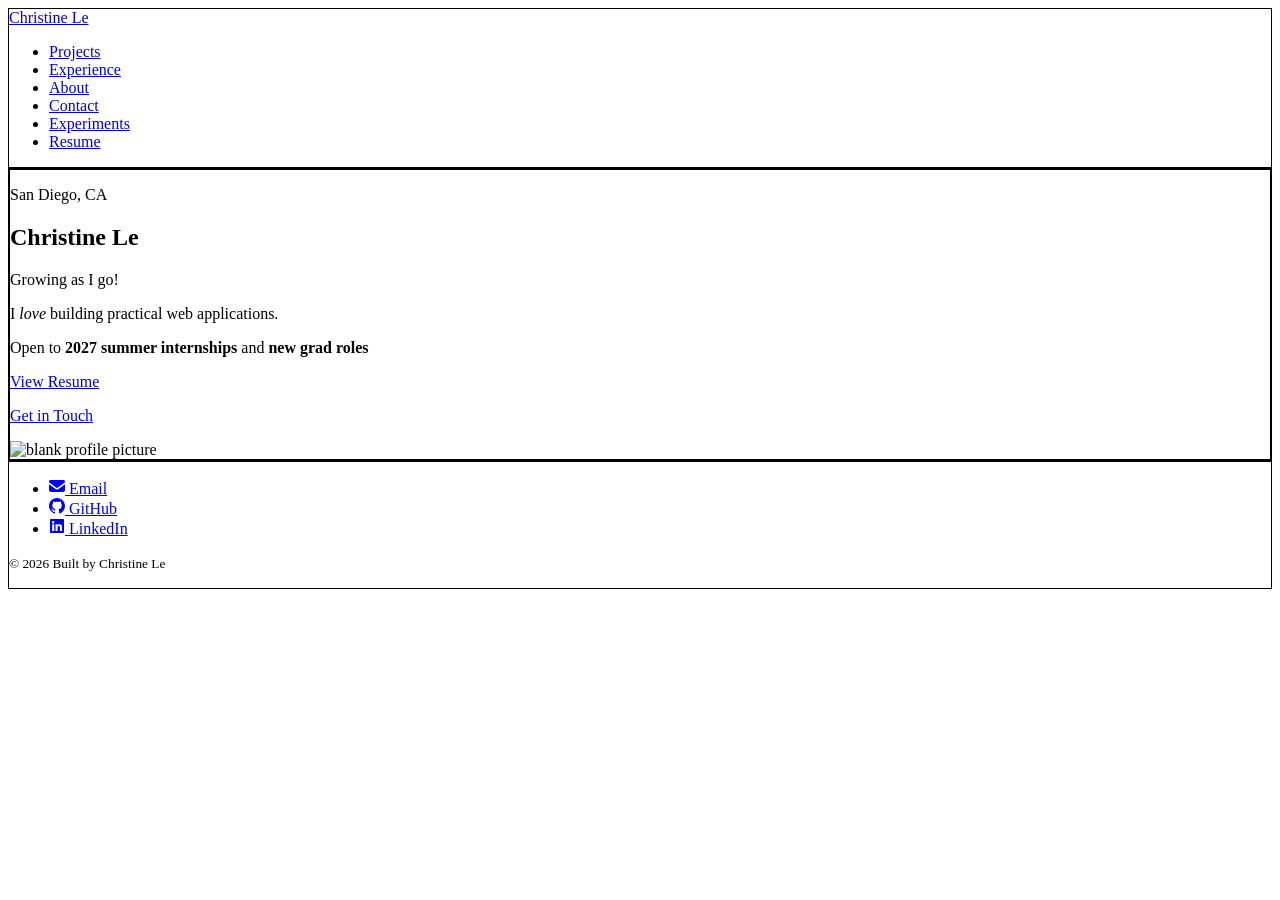
==== index.html @ 9502240c "add hw2 files and cheese part" ====
<!doctype html>
<html lang="en">
  <head>
    <meta charset="UTF-8" />
    <meta name="viewport" content="width=device-width, initial-scale=1.0" />
    <meta
      name="description"
      content="Christine Le's portfolio which features her projects, experience, and contact info."
    />
    <link rel="icon" href="favicon.svg" />
    <title>Christine Le | Home</title>
    <script src="js/analytics.js" defer></script>
    <style>
      header,
      main,
      section,
      article,
      footer {
        border: 1px solid black;
      }
    </style>
  </head>
  <body>
    <noscript>
      <p>
        Javascript is currently disabled, so analytics won't run, but everything
        else will work
      </p>
    </noscript>
    <header>
      <a href="index.html">Christine Le</a>
      <nav>
        <ul>
          <li><a href="projects.html">Projects</a></li>
          <li><a href="experience.html">Experience</a></li>
          <li><a href="about.html">About</a></li>
          <li><a href="contact.html">Contact</a></li>
          <li><a href="experiments.html">Experiments</a></li>
          <li>
            <a
              href="files/Christine_Le_Resume.pdf"
              target="_blank"
              rel="noopener noreferrer"
              >Resume</a
            >
          </li>
        </ul>
      </nav>
    </header>

    <main>
      <section>
        <div class="intro-text">
          <p>San Diego, CA</p>
          <h1>Christine Le</h1>
          <p>Growing as I go!</p>
          <p>I <em>love</em> building practical web applications.</p>
          <p>
            Open to <strong>2027 summer internships</strong> and
            <strong>new grad roles</strong>
          </p>
          <p>
            <a
              href="files/Christine_Le_Resume.pdf"
              target="_blank"
              rel="noopener noreferrer"
              >View Resume</a
            >
          </p>
          <p><a href="contact.html">Get in Touch</a></p>
        </div>

        <picture>
          <source srcset="media/pfp-blank.webp" type="image/webp" />
          <img
            src="media/pfp-blank.jpeg"
            alt="blank profile picture"
            width="150"
            height="150"
          />
        </picture>
      </section>
    </main>

    <footer>
      <ul>
        <li>
          <a href="mailto:christinele1301@gmail.com">
            <svg
              xmlns="http://www.w3.org/2000/svg"
              width="16"
              height="16"
              fill="currentColor"
              viewBox="0 0 512 512"
              aria-hidden="true"
            >
              <!--!Font Awesome Free v7.3.1 by @fontawesome - https://fontawesome.com License - https://fontawesome.com/license/free Copyright 2026 Fonticons, Inc.-->
              <path
                d="M48 64c-26.5 0-48 21.5-48 48 0 15.1 7.1 29.3 19.2 38.4l208 156c17.1 12.8 40.5 12.8 57.6 0l208-156c12.1-9.1 19.2-23.3 19.2-38.4 0-26.5-21.5-48-48-48L48 64zM0 196L0 384c0 35.3 28.7 64 64 64l384 0c35.3 0 64-28.7 64-64l0-188-198.4 148.8c-34.1 25.6-81.1 25.6-115.2 0L0 196z"
              />
            </svg>
            Email
          </a>
        </li>
        <li>
          <a href="https://github.com/christxnele">
            <svg
              xmlns="http://www.w3.org/2000/svg"
              width="16"
              height="16"
              fill="currentColor"
              viewBox="0 0 512 512"
              aria-hidden="true"
            >
              <!--!Font Awesome Free v7.3.1 by @fontawesome - https://fontawesome.com License - https://fontawesome.com/license/free Copyright 2026 Fonticons, Inc.-->
              <path
                d="M216.5 362.5c-66-8-112.5-55.5-112.5-117 0-25 9-52 24-70-6.5-16.5-5.5-51.5 2-66 20-2.5 47 8 63 22.5 19-6 39-9 63.5-9s44.5 3 62.5 8.5c15.5-14 43-24.5 63-22 7 13.5 8 48.5 1.5 65.5 16 19 24.5 44.5 24.5 70.5 0 61.5-46.5 108-113.5 116.5 17 11 28.5 35 28.5 62.5l0 52C323 491.5 335.5 500 350.5 494 441 459.5 512 369 512 257 512 115.5 397 0 255.5 0S0 115.5 0 257c0 111 70.5 203 165.5 237.5 13.5 5 26.5-4 26.5-17.5l0-40c-7 3-16 5-24 5-33 0-52.5-18-66.5-51.5-5.5-13.5-11.5-21.5-23-23-6-.5-8-3-8-6 0-6 10-10.5 20-10.5 14.5 0 27 9 40 27.5 10 14.5 20.5 21 33 21s20.5-4.5 32-16c8.5-8.5 15-16 21-21z"
              />
            </svg>
            GitHub
          </a>
        </li>
        <li>
          <a href="https://linkedin.com/in/christnele/">
            <svg
              xmlns="http://www.w3.org/2000/svg"
              width="16"
              height="16"
              fill="currentColor"
              viewBox="0 0 448 512"
              aria-hidden="true"
            >
              <!--!Font Awesome Free v7.3.1 by @fontawesome - https://fontawesome.com License - https://fontawesome.com/license/free Copyright 2026 Fonticons, Inc.-->
              <path
                d="M416 32L31.9 32C14.3 32 0 46.5 0 64.3L0 447.7C0 465.5 14.3 480 31.9 480L416 480c17.6 0 32-14.5 32-32.3l0-383.4C448 46.5 433.6 32 416 32zM135.4 416l-66.4 0 0-213.8 66.5 0 0 213.8-.1 0zM102.2 96a38.5 38.5 0 1 1 0 77 38.5 38.5 0 1 1 0-77zM384.3 416l-66.4 0 0-104c0-24.8-.5-56.7-34.5-56.7-34.6 0-39.9 27-39.9 54.9l0 105.8-66.4 0 0-213.8 63.7 0 0 29.2 .9 0c8.9-16.8 30.6-34.5 62.9-34.5 67.2 0 79.7 44.3 79.7 101.9l0 117.2z"
              />
            </svg>
            LinkedIn
          </a>
        </li>
      </ul>
      <p><small>&copy; 2026 Built by Christine Le</small></p>
    </footer>
  </body>
</html>
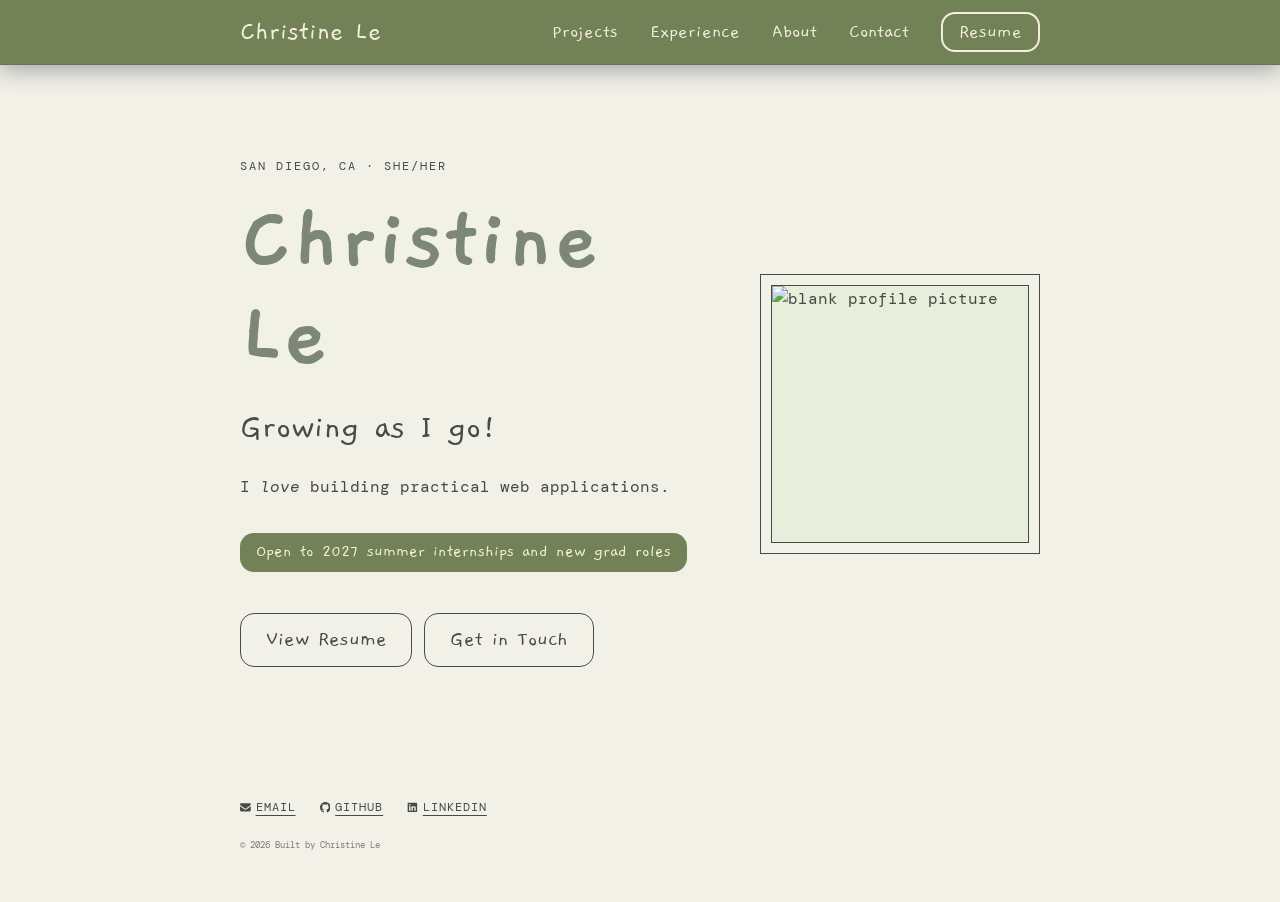
==== commit 88cfa0b5: "finish styling portfolio" ====
--- a/index.html
+++ b/index.html
@@ -8,17 +8,9 @@
       content="Christine Le's portfolio which features her projects, experience, and contact info."
     />
     <link rel="icon" href="favicon.svg" />
+    <link rel="stylesheet" href="style.css">
     <title>Christine Le | Home</title>
     <script src="js/analytics.js" defer></script>
-    <style>
-      header,
-      main,
-      section,
-      article,
-      footer {
-        border: 1px solid black;
-      }
-    </style>
   </head>
   <body>
     <noscript>
@@ -27,17 +19,15 @@
         else will work
       </p>
     </noscript>
-    <header>
+    <header class="nav">
       <a href="index.html">Christine Le</a>
       <nav>
-        <ul>
+        <ul class="header-links">
           <li><a href="projects.html">Projects</a></li>
           <li><a href="experience.html">Experience</a></li>
           <li><a href="about.html">About</a></li>
-          <li><a href="contact.html">Contact</a></li>
-          <li><a href="experiments.html">Experiments</a></li>
-          <li>
-            <a
+          <li><a href="contact.html">Contact</a></li>          <li>
+            <a class="resume-link"
               href="files/Christine_Le_Resume.pdf"
               target="_blank"
               rel="noopener noreferrer"
@@ -49,36 +39,39 @@
     </header>
 
     <main>
-      <section>
+      <section class="hero">
         <div class="intro-text">
-          <p>San Diego, CA</p>
+          <p class="meta-data">San Diego, CA &middot; she/her</p>
           <h1>Christine Le</h1>
-          <p>Growing as I go!</p>
+          <p class="tagline">Growing as I go!</p>
           <p>I <em>love</em> building practical web applications.</p>
-          <p>
+          <p class="status">
             Open to <strong>2027 summer internships</strong> and
             <strong>new grad roles</strong>
           </p>
-          <p>
+          <p class="button-row">
             <a
+              class="button"
               href="files/Christine_Le_Resume.pdf"
               target="_blank"
               rel="noopener noreferrer"
               >View Resume</a
             >
+            <a class="button" href="contact.html">Get in Touch</a>
           </p>
-          <p><a href="contact.html">Get in Touch</a></p>
         </div>
 
-        <picture>
-          <source srcset="media/pfp-blank.webp" type="image/webp" />
-          <img
-            src="media/pfp-blank.jpeg"
-            alt="blank profile picture"
-            width="150"
-            height="150"
-          />
-        </picture>
+        <div class="pfp-frame">
+          <picture>
+            <source srcset="media/pfp-blank.webp" type="image/webp" />
+            <img
+              src="media/pfp-blank.jpeg"
+              alt="blank profile picture"
+              width="150"
+              height="150"
+            />
+          </picture>
+        </div>
       </section>
     </main>
 
--- a/style.css
+++ b/style.css
@@ -0,0 +1,1348 @@
+@import url('https://fonts.googleapis.com/css2?family=Gaegu&display=swap');
+@import url('https://fonts.googleapis.com/css2?family=DM+Mono:ital,wght@0,300;0,400;0,500;1,300;1,400;1,500&display=swap');
+:root {
+    --font-body: 'DM Mono', monospace;
+    --font-display: 'Gaegu', cursive;
+    --color-bg: #f2f1e8;
+    --color-nav: #728156;
+    --color-nav-text: #f3efdc;
+    --color-text-green: #7D8778;
+    --color-text: #4a4a44;
+    --color-muted: #7a7a72;
+    --color-frame-fill: #e8eedc;
+    --color-band: #e9e8dd;
+    --color-tag: #d5e0bf;
+    --font-size-body: 1rem;
+    --page-gutter: 15rem;
+    --radius: 14px;
+}
+body {
+    margin: 0;
+    background-color: var(--color-bg);
+    color: var(--color-text);
+    font-family: var(--font-body);
+    font-size: var(--font-size-body);
+    line-height: 1.6;
+}
+
+/* visible focus for every interactive element */
+a:focus-visible, button:focus-visible,
+input:focus-visible, textarea:focus-visible,
+select:focus-visible {
+    outline: 3px dashed var(--color-nav);
+    outline-offset: 3px;
+}
+
+/* NAV BAR */
+.nav {
+    font-family: var(--font-display);
+    display: flex;
+    justify-content: space-between;
+    border-bottom: 1px solid rgb(111, 110, 110);
+    box-shadow: 0px 4px 25px 1px rgb(162, 162, 162);
+    background-color: var(--color-nav);
+    align-items: center;
+    padding: 0rem var(--page-gutter);
+
+}
+
+/* nav links on the right */
+.header-links {
+    display: flex;
+    gap: 2rem;
+    list-style: none;
+    text-decoration: none;
+}
+
+.nav a {
+    text-decoration: none;
+    color: var(--color-nav-text);
+    transition: ease 0.2s;
+}
+
+.nav > a {
+    font-size: 1.75rem;
+}
+
+.nav a:hover{
+    color: #c6c3ad;
+}
+
+.nav a.active {
+    text-decoration: underline;
+    text-underline-offset: 6px;
+}
+
+.nav a:focus-visible {
+    outline-color: var(--color-nav-text);
+}
+
+.header-links a {
+    font-size: 1.25rem;
+}
+
+/* outlined resume btn */
+.resume-link {
+    border: 2px solid var(--color-nav-text);
+    padding: 0.4em 0.8em;
+    border-radius: var(--radius);
+}
+
+.nav .resume-link:hover {
+    background-color: var(--color-bg);
+    color: var(--color-text-green);
+}
+
+
+/* BODY SECTION*/
+h1 {
+    font-family: var(--font-display);
+    font-size: 6rem;
+    line-height: 1;
+    margin: 1rem 0 0;
+    color: var(--color-text-green);
+}
+.meta-data {
+    font-size: 0.75rem;
+    text-transform: uppercase;
+    letter-spacing: 2px;
+}
+
+/* HERO */
+.hero {
+    display: flex;
+    justify-content: space-between;
+    align-items: center;
+    gap: 4rem;
+    padding: 5rem var(--page-gutter);
+}
+
+.tagline {
+    font-family: var(--font-display);
+    font-size: 2.25rem;
+    margin: 1rem 0;
+}
+
+/* green status pill */
+.status {
+    display: inline-block;
+    background-color: var(--color-nav);
+    color: var(--color-nav-text);
+    font-family: var(--font-display);
+    font-size: 1.1rem;
+    padding: 0.3em 0.9em;
+    border-radius: var(--radius);
+}
+
+.status strong {
+    font-weight: normal;
+}
+
+/* hero btns */
+.button-row {
+    display: flex;
+    flex-wrap: wrap;
+    gap: 0.75rem;
+    margin-top: 1.5rem;
+}
+
+/* outline btn, goes green on hover */
+.button {
+    font-family: var(--font-display);
+    font-size: 1.4rem;
+    color: var(--color-text);
+    text-decoration: none;
+    border: 1px solid var(--color-text);
+    border-radius: var(--radius);
+    padding: 0.35em 1.1em;
+    transition: ease 0.2s;
+}
+
+.button:hover {
+    background-color: var(--color-nav);
+    border-color: var(--color-nav);
+    color: var(--color-nav-text);
+}
+
+/* PROFILE PICTURE FRAME */
+.pfp-frame {
+    flex-shrink: 0;
+    border: 1.5px solid var(--color-text);
+    padding: 10px;
+}
+
+.pfp-frame img {
+    display: block;
+    width: 16rem;
+    height: 16rem;
+    object-fit: cover;
+    border: 1px solid var(--color-text);
+    background-color: var(--color-frame-fill);
+}
+
+/* FOOTER */
+footer {
+    padding: 2rem var(--page-gutter) 3rem;
+}
+
+/* footer links in a row */
+footer ul {
+    display: flex;
+    flex-wrap: wrap;
+    gap: 1.5rem;
+    list-style: none;
+    padding: 0;
+    margin: 0 0 1rem;
+}
+
+footer a {
+    display: inline-flex;
+    align-items: center;
+    gap: 0.4em;
+    font-size: 0.75rem;
+    text-transform: uppercase;
+    letter-spacing: 1px;
+    color: var(--color-text);
+    text-underline-offset: 4px;
+    transition: ease 0.2s;
+}
+
+footer a:hover {
+    color: var(--color-nav);
+}
+
+/* keep icons text sized */
+footer svg {
+    width: 0.9em;
+    height: 0.9em;
+}
+
+footer ul + p {
+    font-size: 0.7rem;
+    color: var(--color-muted);
+    margin: 0;
+}
+
+/* ABOUT PAGE */
+.hero hgroup {
+    margin-bottom: 1.5rem;
+}
+
+.about-section {
+    padding: 3rem var(--page-gutter);
+    border-top: 1px solid var(--color-muted);
+}
+
+/* Education and Off the Clock get a darker band */
+.about-section:nth-of-type(even) {
+    background-color: var(--color-band);
+}
+
+h2 {
+    font-family: var(--font-display);
+    font-size: 2.5rem;
+    font-weight: normal;
+    margin: 0 0 1.5rem;
+    padding-bottom: 0.5rem;
+    border-bottom: 1px solid var(--color-muted);
+}
+
+/* school info box */
+.edu-card {
+    display: flex;
+    justify-content: space-between;
+    gap: 2rem;
+    border: 1px solid var(--color-text);
+    padding: 1.5rem 2rem;
+}
+
+.edu-card h3 {
+    font-family: var(--font-display);
+    font-size: 1.75rem;
+    margin: 0;
+}
+
+/* tiny gray caps labels */
+.label,
+.edu-card dt,
+.skills-grid h3 {
+    font-size: 0.7rem;
+    text-transform: uppercase;
+    letter-spacing: 1px;
+    color: var(--color-muted);
+}
+
+.edu-card dd {
+    margin: 0 0 0.75rem;
+}
+
+/* skill pills */
+.tags {
+    display: flex;
+    flex-wrap: wrap;
+    gap: 0.5rem;
+    list-style: none;
+    padding: 0;
+    margin: 0;
+}
+
+.tags li {
+    background-color: var(--color-tag);
+    font-size: 0.85rem;
+    padding: 0.2em 0.8em;
+    border-radius: var(--radius);
+}
+
+/* 3 cols */
+.skills-grid {
+    display: grid;
+    grid-template-columns: repeat(3, 1fr);
+    gap: 2rem;
+}
+
+/* hobby cards, 3 across */
+.hobby-grid {
+    display: grid;
+    grid-template-columns: repeat(3, 1fr);
+    gap: 1.5rem;
+}
+
+.hobby-grid article {
+    border: 1px solid var(--color-text);
+    background-color: var(--color-bg);
+    padding: 1rem;
+}
+
+.hobby-grid img {
+    display: block;
+    width: 100%;
+    height: 10rem;
+    object-fit: cover;
+    background-color: var(--color-frame-fill);
+}
+
+.hobby-grid h3 {
+    font-family: var(--font-display);
+    font-size: 1.5rem;
+    margin: 0.75rem 0 0;
+}
+
+.hobby-grid a {
+    color: var(--color-text);
+    text-underline-offset: 4px;
+}
+
+.hobby-grid a:hover {
+    color: var(--color-nav);
+}
+
+/* CONTACT PAGE */
+.contact-page {
+    padding: 5rem var(--page-gutter);
+}
+
+.contact-intro {
+    max-width: 32rem;
+    margin-bottom: 2.5rem;
+}
+
+/* form left, contact info right */
+.contact-layout {
+    display: grid;
+    grid-template-columns: 2fr 1fr;
+    gap: 1.5rem;
+    align-items: start;
+}
+
+.contact-layout form {
+    display: grid;
+    grid-template-columns: 1fr 1fr;
+    gap: 1rem 1.5rem;
+    background-color: var(--color-band);
+    border: 1px solid var(--color-text);
+    padding: 1.5rem 2rem;
+}
+
+/* child combinator: the paragraphs holding each form field */
+.contact-layout form > p {
+    margin: 0;
+}
+
+/* full width rows */
+.contact-layout fieldset,
+.form-wide,
+.contact-layout button {
+    grid-column: 1 / -1;
+}
+
+.contact-layout label,
+.contact-layout legend {
+    display: block;
+    font-size: 0.7rem;
+    text-transform: uppercase;
+    letter-spacing: 1px;
+    margin-bottom: 0.4rem;
+}
+
+/* text inputs + msg box */
+.contact-layout input[type="text"],
+.contact-layout input[type="email"],
+.contact-layout textarea {
+    box-sizing: border-box;
+    width: 100%;
+    font-family: var(--font-body);
+    font-size: 0.9rem;
+    color: var(--color-text);
+    background-color: var(--color-bg);
+    border: 1px solid var(--color-text);
+    border-radius: var(--radius);
+    padding: 0.6em 0.9em;
+}
+
+.contact-layout fieldset {
+    border: none;
+    padding: 0;
+    margin: 0;
+}
+
+/* hide the radio circles so the labels next to them become pill buttons */
+.contact-layout input[type="radio"] {
+    position: absolute;
+    opacity: 0;
+}
+
+/* adjacent sibling combinator */
+.contact-layout input[type="radio"] + label {
+    display: inline-block;
+    font-family: var(--font-display);
+    font-size: 1.1rem;
+    text-transform: none;
+    letter-spacing: 0;
+    border: 1px solid var(--color-text);
+    border-radius: var(--radius);
+    padding: 0.2em 0.9em;
+    margin: 0 0.3rem 0.4rem 0;
+    cursor: pointer;
+    transition: transform 0.2s ease, background-color 0.2s ease, color 0.2s ease;
+}
+
+.contact-layout input[type="radio"] + label:hover {
+    transform: scale(1.05);
+}
+
+.contact-layout input[type="radio"]:checked + label {
+    background-color: var(--color-nav);
+    border-color: var(--color-nav);
+    color: var(--color-nav-text);
+}
+
+.contact-layout input[type="radio"]:focus-visible + label {
+    outline: 3px dashed var(--color-nav);
+    outline-offset: 3px;
+}
+
+/* send btn */
+.contact-layout button {
+    justify-self: end;
+    font-family: var(--font-display);
+    font-size: 1.3rem;
+    color: var(--color-nav-text);
+    background-color: var(--color-nav);
+    border: none;
+    border-radius: var(--radius);
+    padding: 0.35em 1.4em;
+    cursor: pointer;
+}
+
+.contact-layout button:hover {
+    background-color: var(--color-text);
+}
+
+/* contact info box */
+.contact-layout aside {
+    border: 1px solid var(--color-text);
+    padding: 1.5rem;
+}
+
+.contact-layout aside h2 {
+    font-size: 1.75rem;
+    border-bottom: none;
+    padding: 0;
+}
+
+.contact-layout address {
+    font-style: normal;
+}
+
+.contact-layout dt {
+    font-size: 0.7rem;
+    text-transform: uppercase;
+    letter-spacing: 1px;
+    color: var(--color-muted);
+    margin-left: 2.5rem;
+}
+
+.contact-layout dd {
+    display: flex;
+    gap: 0.75rem;
+    margin: 0 0 1rem;
+    overflow-wrap: anywhere;
+}
+
+/* icons in the contact list sit in small green squares */
+.contact-layout dd svg {
+    flex-shrink: 0;
+    width: 1rem;
+    height: 1rem;
+    padding: 0.4rem;
+    background-color: var(--color-tag);
+    border-radius: 4px;
+}
+
+.contact-layout dd a {
+    color: var(--color-text);
+    text-underline-offset: 4px;
+}
+
+.contact-layout dd a:hover {
+    color: var(--color-nav);
+}
+
+/* EXPERIENCE PAGE */
+.experience-page {
+    padding: 3rem var(--page-gutter);
+}
+
+.experience-page h1 {
+    font-size: 4rem;
+    padding-bottom: 0.75rem;
+    border-bottom: 1px solid var(--color-text);
+}
+
+.experience-page h2 {
+    font-family: var(--font-body);
+    font-size: 0.9rem;
+    text-transform: uppercase;
+    letter-spacing: 2px;
+    margin-top: 3rem;
+    border-bottom-color: var(--color-text);
+}
+
+/* dates and location go in a left column everything else on the right */
+.experience-page article {
+    display: grid;
+    grid-template-columns: 12rem 1fr;
+    column-gap: 3rem;
+    padding: 1.5rem 0;
+    border-bottom: 1px solid var(--color-text);
+}
+
+/*  the job's header and everything after it fill the right column */
+.experience-page article > * {
+    grid-column: 2;
+}
+
+
+.experience-page article > header {
+    display: contents;
+}
+
+.experience-page h3 {
+    grid-column: 2;
+    font-family: var(--font-display);
+    font-size: 1.75rem;
+    letter-spacing: 1px;
+    margin: 0;
+}
+
+.company {
+    grid-column: 2;
+    font-size: 1.1rem;
+    color: var(--color-muted);
+    margin: 0 0 1rem;
+}
+
+.company a {
+    color: var(--color-muted);
+    text-underline-offset: 4px;
+}
+
+.company a:hover {
+    color: var(--color-nav);
+}
+
+.dates,
+.location {
+    grid-column: 1;
+    font-size: 0.75rem;
+    text-transform: uppercase;
+    letter-spacing: 2px;
+    margin: 0;
+}
+
+.dates {
+    grid-row: 1;
+    padding-top: 0.6rem;
+}
+
+.location {
+    grid-row: 2;
+}
+
+.experience-page article li {
+    color: var(--color-muted);
+    margin-bottom: 0.5rem;
+}
+
+.experience-page article li::marker {
+    color: var(--color-nav);
+}
+
+/* custom elem */
+tool-tag {
+    display: inline-block;
+}
+
+/* green tool pills */
+.tool-list,
+.proj-tags {
+    display: flex;
+    flex-wrap: wrap;
+    gap: 0.5rem;
+    list-style: none;
+    padding: 0;
+    margin: 0;
+}
+
+.experience-page .tool-list li,
+.proj-tags li {
+    font-family: var(--font-display);
+    font-size: 1.1rem;
+    color: var(--color-nav-text);
+    background-color: var(--color-nav);
+    border-radius: var(--radius);
+    padding: 0.15em 0.8em;
+    margin: 0;
+}
+
+/* HOBBIES PAGE */
+.hobbies-page > .back-link,
+.hobbies-page > hgroup,
+.hobbies-page > .hobbies-intro {
+    display: block;
+    margin-left: var(--page-gutter);
+    margin-right: var(--page-gutter);
+}
+
+/* ← back link */
+.back-link {
+    margin-top: 2rem;
+    color: var(--color-text);
+    text-underline-offset: 4px;
+}
+
+.back-link:hover {
+    color: var(--color-nav);
+}
+
+.hobbies-intro {
+    max-width: 32rem;
+    margin-bottom: 3rem;
+}
+
+/* picture on one side title and details on the other */
+.hobby {
+    display: grid;
+    grid-template-columns: 1fr 1fr;
+    column-gap: 3rem;
+    align-items: center;
+    padding: 4rem var(--page-gutter);
+    border-top: 1px solid var(--color-muted);
+}
+
+.hobby .hobby-media {
+    grid-column: 1;
+    grid-row: 1 / span 2;
+    border: 1px solid var(--color-text);
+    padding: 10px;
+}
+
+.hobby hgroup,
+.hobby .hobby-context {
+    grid-column: 2;
+}
+
+.hobby hgroup {
+    align-self: end;
+}
+
+.hobby .hobby-context {
+    align-self: start;
+}
+
+/* every other hobby swaps sides and gets the darker band */
+.hobby:nth-of-type(odd) {
+    background-color: var(--color-band);
+}
+
+.hobby:nth-of-type(even) .hobby-media {
+    grid-column: 2;
+}
+
+.hobby:nth-of-type(even) hgroup,
+.hobby:nth-of-type(even) .hobby-context {
+    grid-column: 1;
+}
+
+/* fixed height so pics line up */
+.hobby-media img {
+    display: block;
+    width: 100%;
+    height: 18rem;
+    object-fit: cover;
+    background-color: var(--color-frame-fill);
+}
+
+.hobby h2 {
+    font-size: 2.5rem;
+    border-bottom: none;
+    padding: 0;
+    margin: 0;
+}
+
+.hobby .label {
+    margin: 0;
+}
+
+/* Since / Home gym / Working on sit in three columns */
+.hobby-context dl {
+    display: grid;
+    grid-template-rows: auto auto;
+    grid-auto-flow: column;
+    column-gap: 1.5rem;
+    border-top: 1px solid var(--color-text);
+    padding-top: 0.75rem;
+}
+
+.hobby-context dt {
+    font-size: 0.7rem;
+    text-transform: uppercase;
+    letter-spacing: 1px;
+    color: var(--color-muted);
+}
+
+.hobby-context dd {
+    margin: 0;
+}
+
+/* progress bar, green */
+.hobby-context progress {
+    display: block;
+    width: 100%;
+    accent-color: var(--color-nav);
+}
+
+/* solid green btn */
+.button-filled {
+    display: inline-block;
+    font-family: var(--font-display);
+    font-size: 1.2rem;
+    color: var(--color-nav-text);
+    background-color: var(--color-nav);
+    text-decoration: none;
+    border-radius: var(--radius);
+    padding: 0.3em 1.1em;
+    transition: ease 0.2s;
+}
+
+.button-filled:hover {
+    background-color: var(--color-text);
+}
+
+/* FOOD MAP PAGE */
+.food-page {
+    padding: 2rem var(--page-gutter) 4rem;
+}
+
+.food-page h1 {
+    margin-top: 0.5rem;
+}
+
+.food-intro,
+.page-intro {
+    max-width: 32rem;
+    margin-bottom: 2rem;
+}
+
+/* filter btns row */
+.filter-row {
+    display: flex;
+    flex-wrap: wrap;
+    align-items: center;
+    gap: 1rem;
+    margin-bottom: 1.5rem;
+}
+
+.filter-row .label {
+    margin: 0;
+}
+
+.filter-row div {
+    display: flex;
+    flex-wrap: wrap;
+    gap: 0.5rem;
+}
+
+.filter-row button {
+    font-family: var(--font-display);
+    font-size: 1.1rem;
+    color: var(--color-text);
+    background-color: var(--color-bg);
+    border: 1px solid var(--color-text);
+    border-radius: var(--radius);
+    padding: 0.15em 0.9em;
+    cursor: pointer;
+    transition: ease 0.2s;
+}
+
+.filter-row button:hover {
+    background-color: var(--color-band);
+}
+
+/* the currently selected filter is filled green */
+.filter-row button.selected {
+    color: var(--color-nav-text);
+    background-color: var(--color-nav);
+    border-color: var(--color-nav);
+}
+
+/* map on the left, scrollable list of spots on the right */
+.map-layout {
+    display: grid;
+    grid-template-columns: 2fr 1fr;
+    gap: 1rem;
+    margin-bottom: 1.5rem;
+}
+
+.map-layout iframe {
+    box-sizing: border-box;
+    width: 100%;
+    height: 30rem;
+    border: 1px solid var(--color-text);
+    padding: 6px;
+    background-color: var(--color-bg);
+}
+
+.spot-list {
+    max-height: 30rem;
+    overflow-y: auto;
+    scrollbar-width: thin;
+    /* green thumb on a beige track */
+    scrollbar-color: var(--color-nav) var(--color-bg);
+    list-style: decimal-leading-zero inside;
+    padding: 0 0.5rem 0 0;
+    margin: 0;
+}
+
+/* same scrollbar colors for safari which ignores scrollbar-color */
+.spot-list::-webkit-scrollbar {
+    width: 8px;
+}
+
+.spot-list::-webkit-scrollbar-track {
+    background-color: var(--color-bg);
+}
+
+.spot-list::-webkit-scrollbar-thumb {
+    background-color: var(--color-nav);
+    border-radius: 4px;
+}
+
+/* each spot card */
+.spot-list > li {
+    border: 1px solid var(--color-text);
+    border-radius: 6px;
+    padding: 0.75rem 1rem;
+    margin-bottom: 0.75rem;
+    font-size: 0.75rem;
+}
+
+.spot-list h2 {
+    display: inline;
+    font-size: 1.4rem;
+    border-bottom: none;
+    padding: 0;
+    margin-left: 0.25rem;
+}
+
+/*  tags on each spot */
+.spot-tags {
+    display: flex;
+    flex-wrap: wrap;
+    gap: 0.4rem;
+    list-style: none;
+    padding: 0;
+    margin: 0.5rem 0;
+}
+
+.spot-tags li {
+    background-color: var(--color-tag);
+    padding: 0.1em 0.7em;
+    border-radius: var(--radius);
+}
+
+.spot-list p {
+    font-size: 0.85rem;
+    margin: 0;
+}
+
+/* rec box, text left btn right */
+.spot-rec {
+    display: grid;
+    grid-template-columns: 1fr auto;
+    align-items: center;
+    gap: 0.25rem 1.5rem;
+    background-color: var(--color-band);
+    border: 1px solid var(--color-text);
+    padding: 1.25rem 2rem;
+}
+
+
+.spot-rec > p:first-child {
+    font-family: var(--font-display);
+    font-size: 1.5rem;
+    margin: 0;
+}
+
+.spot-rec p {
+    margin: 0;
+}
+
+.spot-rec .button-filled {
+    grid-column: 2;
+    grid-row: 1 / span 2;
+}
+
+/* PROJECTS PAGE */
+.projects-page,
+.project-detail {
+    padding: 3rem var(--page-gutter) 4rem;
+}
+
+.projects-page h1,
+.project-detail h1 {
+    margin-top: 0.5rem;
+}
+
+.projects-page .filter-row {
+    padding-bottom: 1.5rem;
+    border-bottom: 1px solid var(--color-text);
+    margin-bottom: 2.5rem;
+}
+
+.proj-grid {
+    display: grid;
+    grid-template-columns: repeat(2, 1fr);
+    gap: 2rem;
+}
+
+/* project card */
+.proj-card {
+    border: 1px solid var(--color-text);
+    border-radius: 6px;
+    padding: 1.25rem;
+    transition: transform 0.2s ease;
+}
+
+/* lift on hover */
+.proj-card:hover {
+    transform: translateY(-4px);
+}
+
+.proj-card img {
+    display: block;
+    width: 100%;
+    height: 14rem;
+    object-fit: cover;
+    background-color: var(--color-frame-fill);
+}
+
+/* (01) on the left, context and date on the right */
+.proj-meta-line {
+    display: flex;
+    justify-content: space-between;
+    gap: 1rem;
+    font-size: 0.7rem;
+    text-transform: uppercase;
+    letter-spacing: 1px;
+    color: var(--color-muted);
+}
+
+.proj-card h2 {
+    font-size: 1.75rem;
+    border-bottom: none;
+    padding: 0;
+    margin: 0;
+}
+
+.proj-view-link a {
+    font-family: var(--font-display);
+    font-size: 1.2rem;
+    color: var(--color-text);
+    text-underline-offset: 4px;
+}
+
+.proj-view-link a:hover {
+    color: var(--color-nav);
+}
+
+/* PROJECT DETAIL PAGES */
+.project-detail .back-link {
+    display: inline-block;
+    margin: 0 0 1.5rem;
+}
+
+.project-detail .proj-meta-line {
+    justify-content: flex-start;
+}
+
+/* live site / code / devpost btns */
+.proj-links {
+    display: flex;
+    flex-wrap: wrap;
+    gap: 0.75rem;
+    list-style: none;
+    padding: 0 0 1.5rem;
+    margin: 0 0 2.5rem;
+    border-bottom: 1px solid var(--color-text);
+}
+
+.proj-links a {
+    display: inline-block;
+    font-family: var(--font-display);
+    font-size: 1.1rem;
+    color: var(--color-text);
+    text-decoration: none;
+    border: 1px solid var(--color-text);
+    border-radius: var(--radius);
+    padding: 0.2em 1em;
+    transition: ease 0.2s;
+}
+
+.proj-links a:hover {
+    color: var(--color-nav-text);
+    background-color: var(--color-nav);
+    border-color: var(--color-nav);
+}
+
+/* media on the left, role / overview / what I did on the right */
+.proj-body {
+    display: grid;
+    grid-template-columns: 1fr 1fr;
+    gap: 3rem;
+    padding-bottom: 2.5rem;
+    border-bottom: 1px solid var(--color-text);
+}
+
+/*  let both columns shrink so wide media doesn't widen the page */
+.proj-body > * {
+    min-width: 0;
+}
+
+.proj-media figure {
+    margin: 0;
+}
+
+/* decidr screenshots: a simple two-column grid */
+.proj-media figure:has(img) {
+    display: grid;
+    grid-template-columns: 1fr 1fr;
+    gap: 0.75rem;
+}
+
+.proj-media figure img {
+    width: 100%;
+    height: auto;
+    border: 1px solid var(--color-text);
+}
+
+.proj-media iframe {
+    display: block;
+    width: 100%;
+    height: auto;
+    aspect-ratio: 16 / 9;
+    border: 1px solid var(--color-text);
+}
+
+/* prev/next btns, no js yet */
+.screenshot-controls {
+    display: flex;
+    gap: 0.5rem;
+    margin-top: 0.75rem;
+}
+
+.screenshot-controls button {
+    font-size: 1rem;
+    color: var(--color-text);
+    background-color: var(--color-bg);
+    border: 1px solid var(--color-text);
+    border-radius: 50%;
+    width: 2.25rem;
+    height: 2.25rem;
+    cursor: pointer;
+}
+
+.screenshot-controls button:hover {
+    background-color: var(--color-tag);
+}
+
+/* "Built with" label above the tool pills */
+.proj-media > p {
+    font-size: 0.7rem;
+    text-transform: uppercase;
+    letter-spacing: 1px;
+    margin: 1.5rem 0 0.5rem;
+}
+
+/* My Role / Team in a bordered box, side by side */
+.proj-context dl {
+    display: grid;
+    grid-template-rows: auto auto;
+    grid-auto-flow: column;
+    column-gap: 2rem;
+    border: 1px solid var(--color-text);
+    border-radius: 6px;
+    padding: 0.75rem 1rem;
+    margin: 0 0 1.5rem;
+}
+
+.proj-context dt {
+    font-size: 0.7rem;
+    text-transform: uppercase;
+    letter-spacing: 1px;
+    color: var(--color-muted);
+}
+
+.proj-context dd {
+    margin: 0;
+}
+
+.proj-context h2 {
+    font-size: 1.75rem;
+    border-bottom: none;
+    padding: 0;
+    margin: 1rem 0 0.5rem;
+}
+
+.proj-context li::marker {
+    color: var(--color-nav);
+}
+
+/* award callout w/ green bar */
+.proj-award {
+    background-color: var(--color-band);
+    border-left: 4px solid var(--color-nav);
+    padding: 0.5rem 1rem;
+    margin-top: 1.5rem;
+}
+
+/* the next / previous project card at the bottom */
+.more-projects {
+    display: flex;
+    justify-content: flex-end;
+    margin-top: 1.5rem;
+}
+
+.more-projects a {
+    min-width: 14rem;
+    text-align: right;
+    color: var(--color-text);
+    text-decoration: none;
+    border: 1px solid var(--color-text);
+    border-radius: 6px;
+    padding: 0.75rem 1.25rem;
+    transition: ease 0.2s;
+}
+
+.more-projects .proj-prev {
+    margin-right: auto;
+    text-align: left;
+}
+
+.more-projects a:hover {
+    background-color: var(--color-band);
+}
+
+.more-projects p {
+    margin: 0;
+}
+
+.more-projects p + p {
+    font-family: var(--font-display);
+    font-size: 1.5rem;
+}
+
+.more-projects p:first-child {
+    font-size: 0.75rem;
+    color: var(--color-muted);
+}
+
+/* 404 PAGE */
+.not-found {
+    display: flex;
+    flex-direction: column;
+    align-items: center;
+    text-align: center;
+    padding: 5rem var(--page-gutter);
+}
+
+.not-found h1 {
+    margin-top: 0.5rem;
+}
+
+.not-found > p {
+    max-width: 28rem;
+}
+
+.not-found > img {
+    width: 10rem;
+    height: auto;
+    border: 1.5px solid var(--color-text);
+    outline: 1px solid var(--color-text);
+    outline-offset: 6px;
+    background-color: var(--color-frame-fill);
+    margin: 1.5rem 0;
+}
+
+/* NARROW SCREENS */
+@media (max-width: 1100px) {
+    :root {
+        --page-gutter: 2rem;
+    }
+}
+
+/* phone */
+@media (max-width: 760px) {
+    :root {
+        --page-gutter: 1rem;
+    }
+
+    /* nav stacks */
+    .nav {
+        flex-direction: column;
+        padding-top: 0.5rem;
+    }
+
+    .header-links {
+        flex-wrap: wrap;
+        justify-content: center;
+        gap: 1rem;
+        padding: 0;
+    }
+
+    /* pic goes above text */
+    .hero {
+        flex-direction: column-reverse;
+        align-items: flex-start;
+        gap: 2rem;
+        padding-top: 2rem;
+    }
+
+    h1 {
+        font-size: 4rem;
+    }
+
+    .tagline {
+        font-size: 1.75rem;
+    }
+
+    .edu-card {
+        flex-direction: column;
+        padding: 1rem;
+    }
+
+    .skills-grid,
+    .hobby-grid,
+    .contact-layout,
+    .contact-layout form {
+        grid-template-columns: 1fr;
+    }
+
+    .contact-page {
+        padding-top: 2rem;
+    }
+
+    /*stack title, details, then picture in order */
+    .hobby {
+        grid-template-columns: 1fr;
+        padding-top: 2rem;
+        padding-bottom: 2rem;
+    }
+
+    .hobby .hobby-media,
+    .hobby:nth-of-type(even) .hobby-media,
+    .hobby hgroup,
+    .hobby:nth-of-type(even) hgroup,
+    .hobby .hobby-context,
+    .hobby:nth-of-type(even) .hobby-context {
+        grid-column: 1;
+        grid-row: auto;
+    }
+
+    .hobby-context dl {
+        grid-template-rows: none;
+        grid-auto-flow: row;
+    }
+
+    /* food map: list goes under the map */
+    .map-layout {
+        grid-template-columns: 1fr;
+    }
+
+    .map-layout iframe {
+        height: 20rem;
+    }
+
+    .spot-list {
+        max-height: none;
+    }
+
+    .spot-rec {
+        padding: 1rem;
+    }
+
+    .spot-rec {
+        grid-template-columns: 1fr;
+    }
+
+    .spot-rec .button-filled {
+        grid-column: 1;
+        grid-row: auto;
+        justify-self: start;
+        margin-top: 0.5rem;
+    }
+
+    /* projects: one card per row, media above the details */
+    .proj-grid,
+    .proj-body {
+        grid-template-columns: 1fr;
+    }
+
+    .more-projects a {
+        min-width: 0;
+        width: 100%;
+    }
+
+    /* experience: stack dates above the job instead of a left column */
+    .experience-page article {
+        display: block;
+    }
+
+    .experience-page h1 {
+        font-size: 3rem;
+    }
+
+    .contact-layout form {
+        padding: 1rem;
+    }
+}
